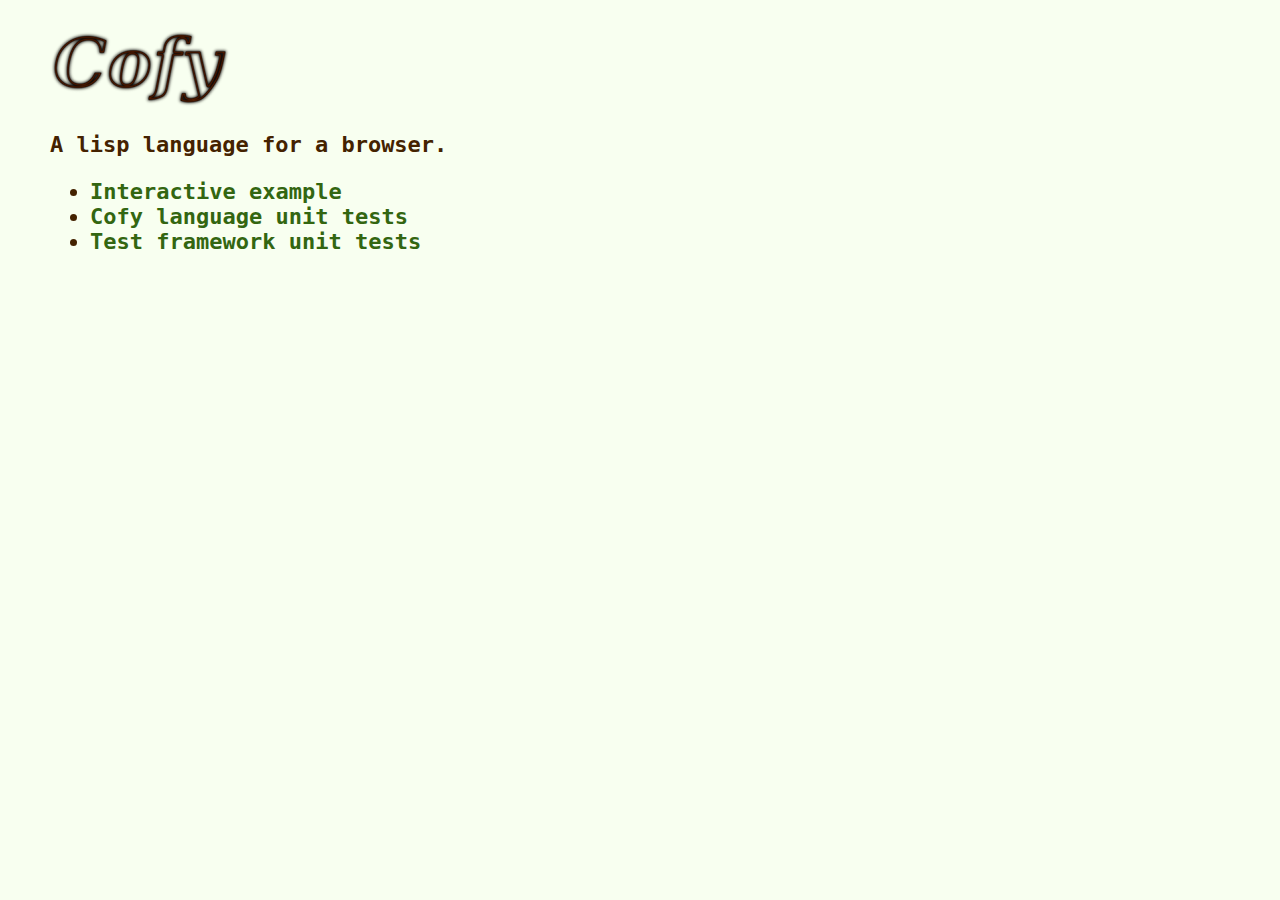
==== index.html @ 5eab6c62 "site redesign" ====
<!doctype html>
<html lang="en">
<head>
  <meta charset="UTF-8">
  <title>Cofy - A Lisp Interpreter in JavaScript</title>
  <style>
    @font-face {
      font-family: 'Anonymous Pro';
      src: url('fonts/anonymouspro.eot') format('eot');
      src: local('Anonymous Pro'), local('AnonymousPro'), url('fonts/anonymouspro.woff') format('woff');
    }
    html, body { margin: 0; padding: 0; }
    body { font: bold 22px 'Anonymous Pro', monospace; background: #F8FFF0; color: #420; padding: 30px 50px; }
    p { margin: 10px 0; }
    a { color: #361; text-decoration: none; }
    a:hover { color: #481; text-decoration: underline; }
    #logo { margin-bottom: 20px; }
  </style>
</head>
<body>
  <div id="logo"><img src="img/cofy-logo-brown.png" width=180 height=77></div>
  <p>A lisp language for a browser.</p>
  <ul>
  <li><a href="interactive.html">Interactive example</a></li>
  <li><a href="tests/test-cofy.html">Cofy language unit tests</a></li>
  <li><a href="tests/test-test.html">Test framework unit tests</a></li>
  </ul>
</body>
</html>
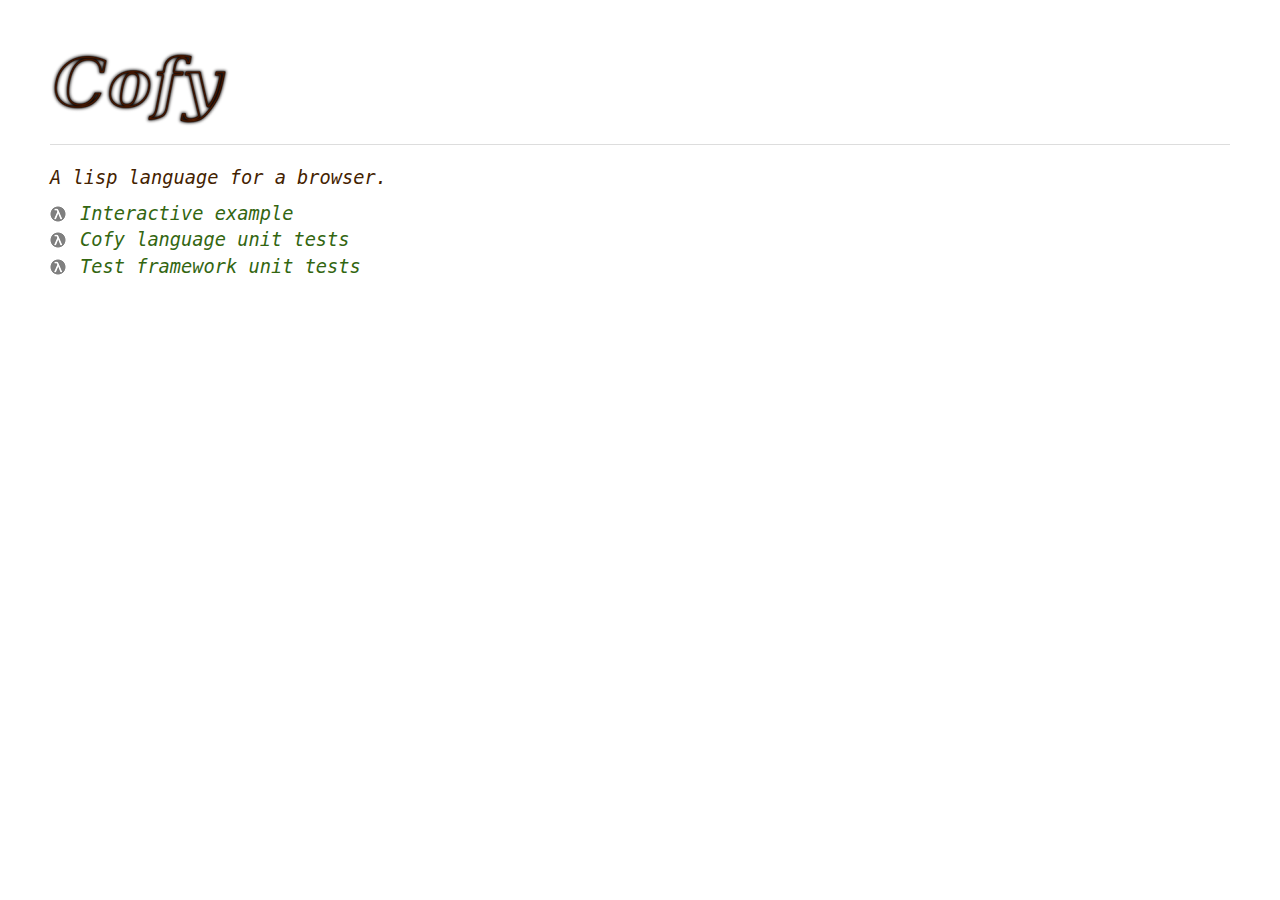
==== commit a39953ac: "site design tuning" ====
--- a/index.html
+++ b/index.html
@@ -9,21 +9,23 @@
       src: url('fonts/anonymouspro.eot') format('eot');
       src: local('Anonymous Pro'), local('AnonymousPro'), url('fonts/anonymouspro.woff') format('woff');
     }
-    html, body { margin: 0; padding: 0; }
-    body { font: bold 22px 'Anonymous Pro', monospace; background: #F8FFF0; color: #420; padding: 30px 50px; }
+    html, body, ul, li { margin: 0; padding: 0; border: 0; }
+    body { font: italic 14pt/1.4 'Anonymous Pro', monospace; background: #FFF; color: #420; padding: 50px; }
     p { margin: 10px 0; }
     a { color: #361; text-decoration: none; }
     a:hover { color: #481; text-decoration: underline; }
-    #logo { margin-bottom: 20px; }
+    #logo { margin-bottom: 20px; padding-bottom: 10px; border-bottom: 1px solid #DDD; }
+    ul { list-style: none; }
+    li { padding-left: 30px; background: url(img/lambdot.png) 0 50% no-repeat; }
   </style>
 </head>
 <body>
   <div id="logo"><img src="img/cofy-logo-brown.png" width=180 height=77></div>
   <p>A lisp language for a browser.</p>
   <ul>
-  <li><a href="interactive.html">Interactive example</a></li>
-  <li><a href="tests/test-cofy.html">Cofy language unit tests</a></li>
-  <li><a href="tests/test-test.html">Test framework unit tests</a></li>
+    <li><a href="interactive.html">Interactive example</a></li>
+    <li><a href="tests/test-cofy.html">Cofy language unit tests</a></li>
+    <li><a href="tests/test-test.html">Test framework unit tests</a></li>
   </ul>
 </body>
 </html>
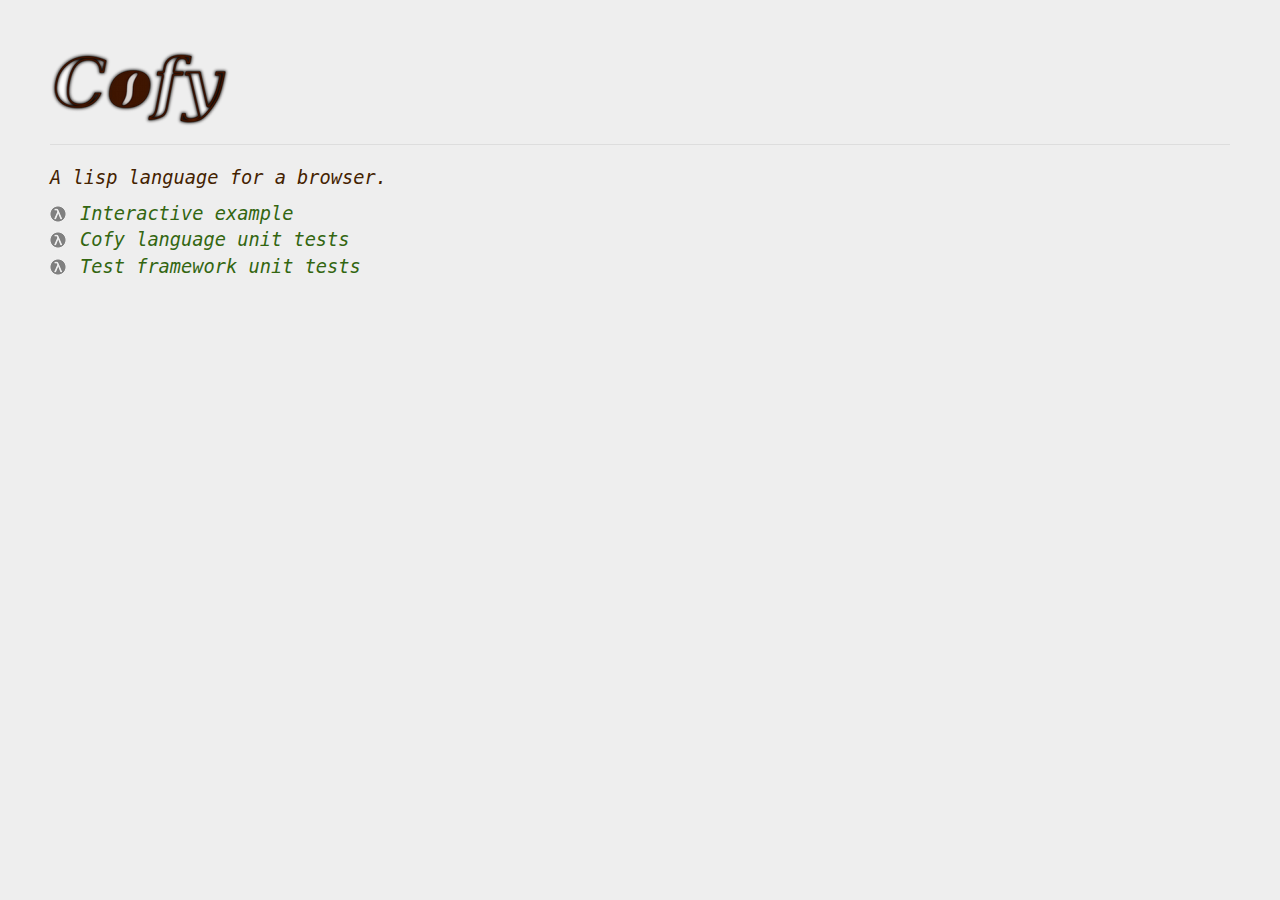
==== commit 873c5237: "updating site design" ====
--- a/index.html
+++ b/index.html
@@ -10,7 +10,7 @@
       src: local('Anonymous Pro'), local('AnonymousPro'), url('fonts/anonymouspro.woff') format('woff');
     }
     html, body, ul, li { margin: 0; padding: 0; border: 0; }
-    body { font: italic 14pt/1.4 'Anonymous Pro', monospace; background: #FFF; color: #420; padding: 50px; }
+    body { font: italic 14pt/1.4 'Anonymous Pro', monospace; background: #EEE; color: #420; padding: 50px; }
     p { margin: 10px 0; }
     a { color: #361; text-decoration: none; }
     a:hover { color: #481; text-decoration: underline; }
@@ -20,7 +20,7 @@
   </style>
 </head>
 <body>
-  <div id="logo"><img src="img/cofy-logo-brown.png" width=180 height=77></div>
+  <div id="logo"><img src="img/cofy-logo-o.png" width=180 height=77></div>
   <p>A lisp language for a browser.</p>
   <ul>
     <li><a href="interactive.html">Interactive example</a></li>
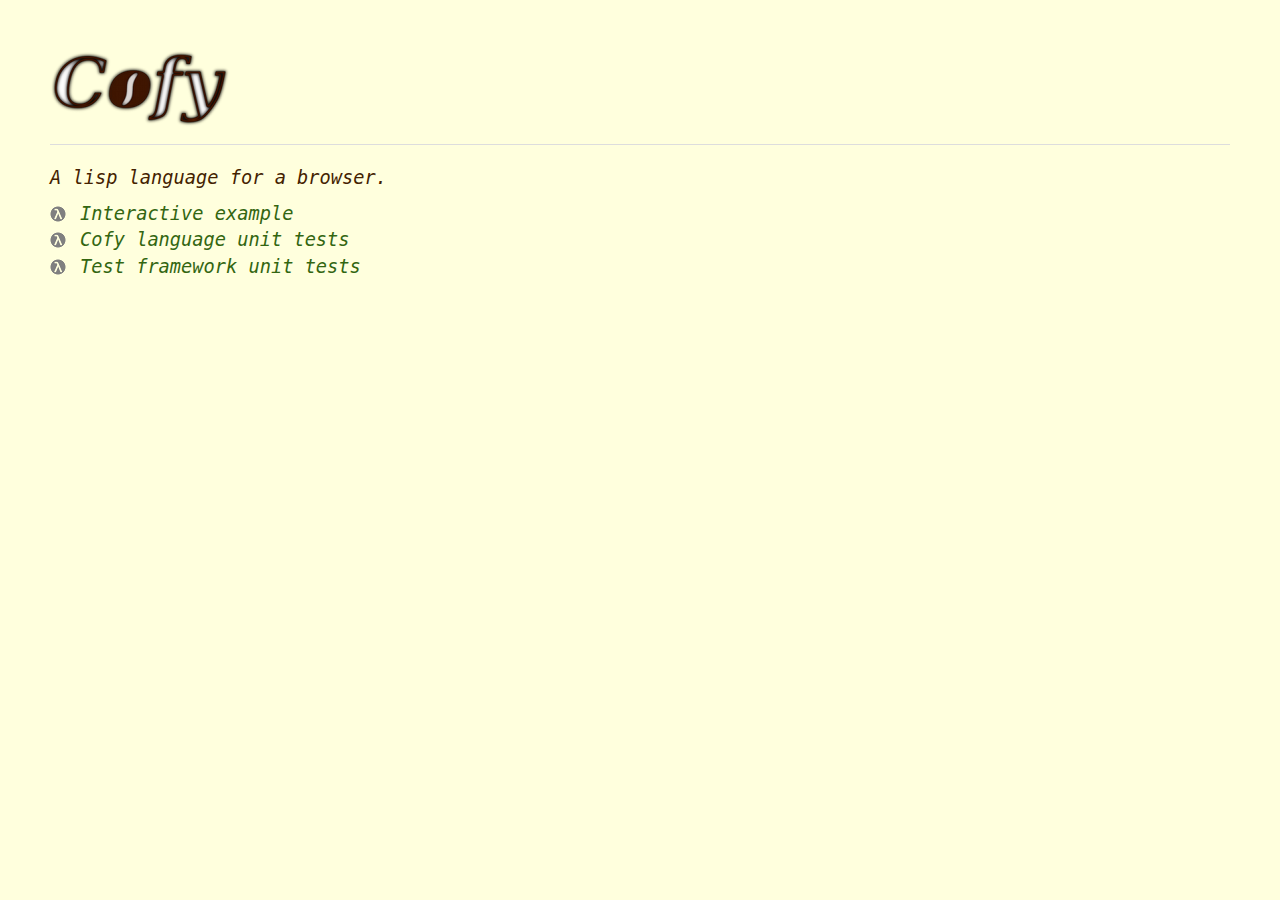
==== commit 2f56e92f: "design update" ====
--- a/index.html
+++ b/index.html
@@ -10,7 +10,7 @@
       src: local('Anonymous Pro'), local('AnonymousPro'), url('fonts/anonymouspro.woff') format('woff');
     }
     html, body, ul, li { margin: 0; padding: 0; border: 0; }
-    body { font: italic 14pt/1.4 'Anonymous Pro', monospace; background: #EEE; color: #420; padding: 50px; }
+    body { font: italic 14pt/1.4 'Anonymous Pro', monospace; background: #FFD; color: #420; padding: 50px; }
     p { margin: 10px 0; }
     a { color: #361; text-decoration: none; }
     a:hover { color: #481; text-decoration: underline; }
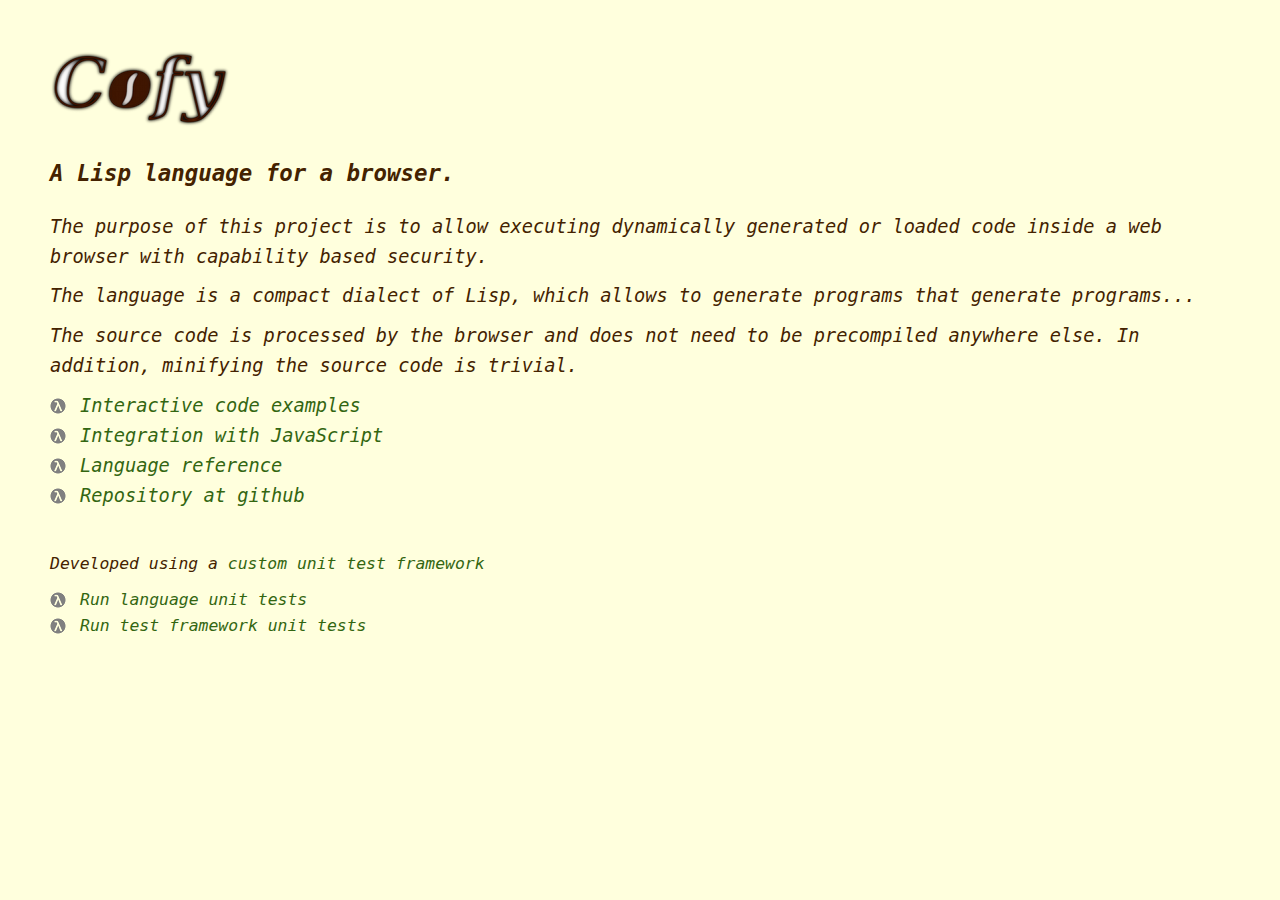
==== commit df174c8a: "grammar fixes" ====
--- a/index.html
+++ b/index.html
@@ -10,23 +10,38 @@
       src: local('Anonymous Pro'), local('AnonymousPro'), url('fonts/anonymouspro.woff') format('woff');
     }
     html, body, ul, li { margin: 0; padding: 0; border: 0; }
-    body { font: italic 14pt/1.4 'Anonymous Pro', monospace; background: #FFD; color: #420; padding: 50px; }
+    body { font: italic 14pt/1.6 'Anonymous Pro', monospace; background: #FFD; color: #420; padding: 50px; }
+    h1 { font-size: 120%; font-weight: bold; margin: 20px 0; padding: 0; }
     p { margin: 10px 0; }
     a { color: #361; text-decoration: none; }
     a:hover { color: #481; text-decoration: underline; }
-    #logo { margin-bottom: 20px; padding-bottom: 10px; border-bottom: 1px solid #DDD; }
     ul { list-style: none; }
     li { padding-left: 30px; background: url(img/lambdot.png) 0 50% no-repeat; }
+    .footnote { margin-top: 40px; font-size: 88%; }
   </style>
 </head>
 <body>
   <div id="logo"><img src="img/cofy-logo-o.png" width=180 height=77></div>
-  <p>A lisp language for a browser.</p>
+  <h1>A Lisp language for a browser.</h1>
+  <p>The purpose of this project is to allow executing dynamically generated or loaded code
+  inside a web browser with capability based security.</p>
+  <p>The language is a compact dialect of Lisp, which allows to generate programs that generate programs...</p>
+  <p>The source code is processed by the browser and does not need to be precompiled anywhere else.
+  In addition, minifying the source code is trivial.</p>
   <ul>
-    <li><a href="interactive.html">Interactive example</a></li>
-    <li><a href="tests/test-cofy.html">Cofy language unit tests</a></li>
-    <li><a href="tests/test-test.html">Test framework unit tests</a></li>
+    <li><a href="interactive.html">Interactive code examples</a></li>
+    <li><a href="integration.html">Integration with JavaScript</a></li>
+    <li><a href="language.html">Language reference</a></li>
+    <li><a href="https://github.com/josef-jelinek/cofy">Repository at github</a></li>
   </ul>
+
+  <div class="footnote">
+  <p>Developed using a <a href="https://github.com/josef-jelinek/cofy/blob/master/tools/test.js">custom unit test framework</a></p>
+  <ul>
+    <li><a href="tests/test-cofy.html">Run language unit tests</a></li>
+    <li><a href="tests/test-test.html">Run test framework unit tests</a></li>
+  </ul>
+  </div>
 </body>
 </html>
 
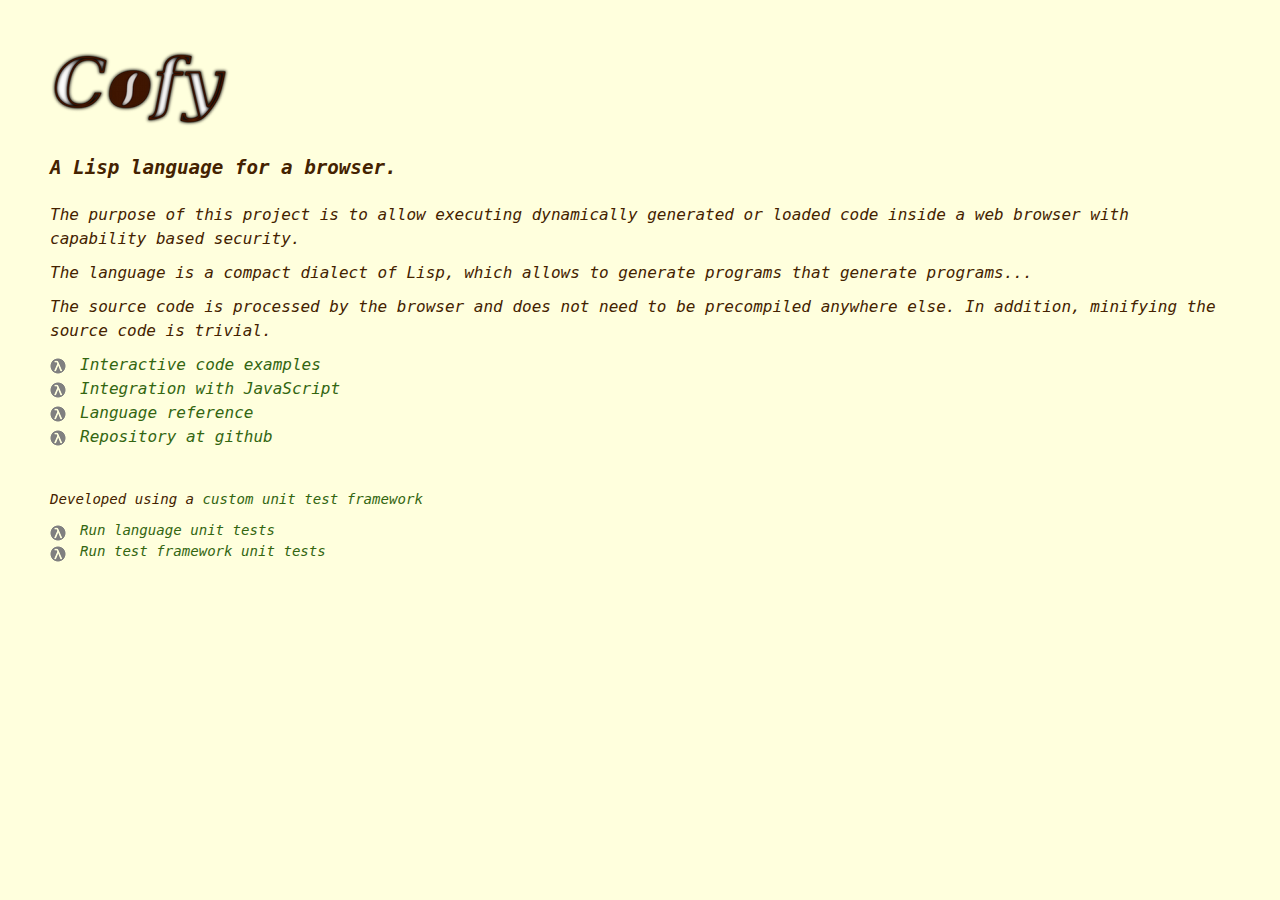
==== commit 904e0c6c: "extracting styles to a file" ====
--- a/index.html
+++ b/index.html
@@ -3,25 +3,10 @@
 <head>
   <meta charset="UTF-8">
   <title>Cofy - A Lisp Interpreter in JavaScript</title>
-  <style>
-    @font-face {
-      font-family: 'Anonymous Pro';
-      src: url('fonts/anonymouspro.eot') format('eot');
-      src: local('Anonymous Pro'), local('AnonymousPro'), url('fonts/anonymouspro.woff') format('woff');
-    }
-    html, body, ul, li { margin: 0; padding: 0; border: 0; }
-    body { font: italic 14pt/1.6 'Anonymous Pro', monospace; background: #FFD; color: #420; padding: 50px; }
-    h1 { font-size: 120%; font-weight: bold; margin: 20px 0; padding: 0; }
-    p { margin: 10px 0; }
-    a { color: #361; text-decoration: none; }
-    a:hover { color: #481; text-decoration: underline; }
-    ul { list-style: none; }
-    li { padding-left: 30px; background: url(img/lambdot.png) 0 50% no-repeat; }
-    .footnote { margin-top: 40px; font-size: 88%; }
-  </style>
+  <link rel="stylesheet" href="style.css" type="text/css">
 </head>
 <body>
-  <div id="logo"><img src="img/cofy-logo-o.png" width=180 height=77></div>
+  <div id="logo"><a href="/"><img src="img/cofy-logo-o.png" width=180 height=77></a></div>
   <h1>A Lisp language for a browser.</h1>
   <p>The purpose of this project is to allow executing dynamically generated or loaded code
   inside a web browser with capability based security.</p>
--- a/style.css
+++ b/style.css
@@ -0,0 +1,18 @@
+@font-face {
+  font-family: 'Anonymous Pro';
+  src: url('fonts/anonymouspro.eot') format('eot');
+  src: local('Anonymous Pro'), local('AnonymousPro'), url('fonts/anonymouspro.woff') format('woff');
+}
+html, body, ul, li { margin: 0; padding: 0; border: 0; }
+body { font: italic 12pt/1.5 'Anonymous Pro', monospace; background: #FFD; color: #420; padding: 50px; }
+h1 { font-size: 120%; font-weight: bold; margin: 20px 0; padding: 0; }
+p { margin: 10px 0; }
+a { color: #361; text-decoration: none; }
+a:hover { color: #481; text-decoration: underline; }
+a img { border: 0; }
+ul { list-style: none; }
+li { padding-left: 30px; background: url(img/lambdot.png) 0 5px no-repeat; }
+li em { font-style: italic; }
+.code { font-size: 90%; font-style: normal; font-weight: bold; color: #776; }
+.footnote { margin-top: 40px; font-size: 88%; }
+
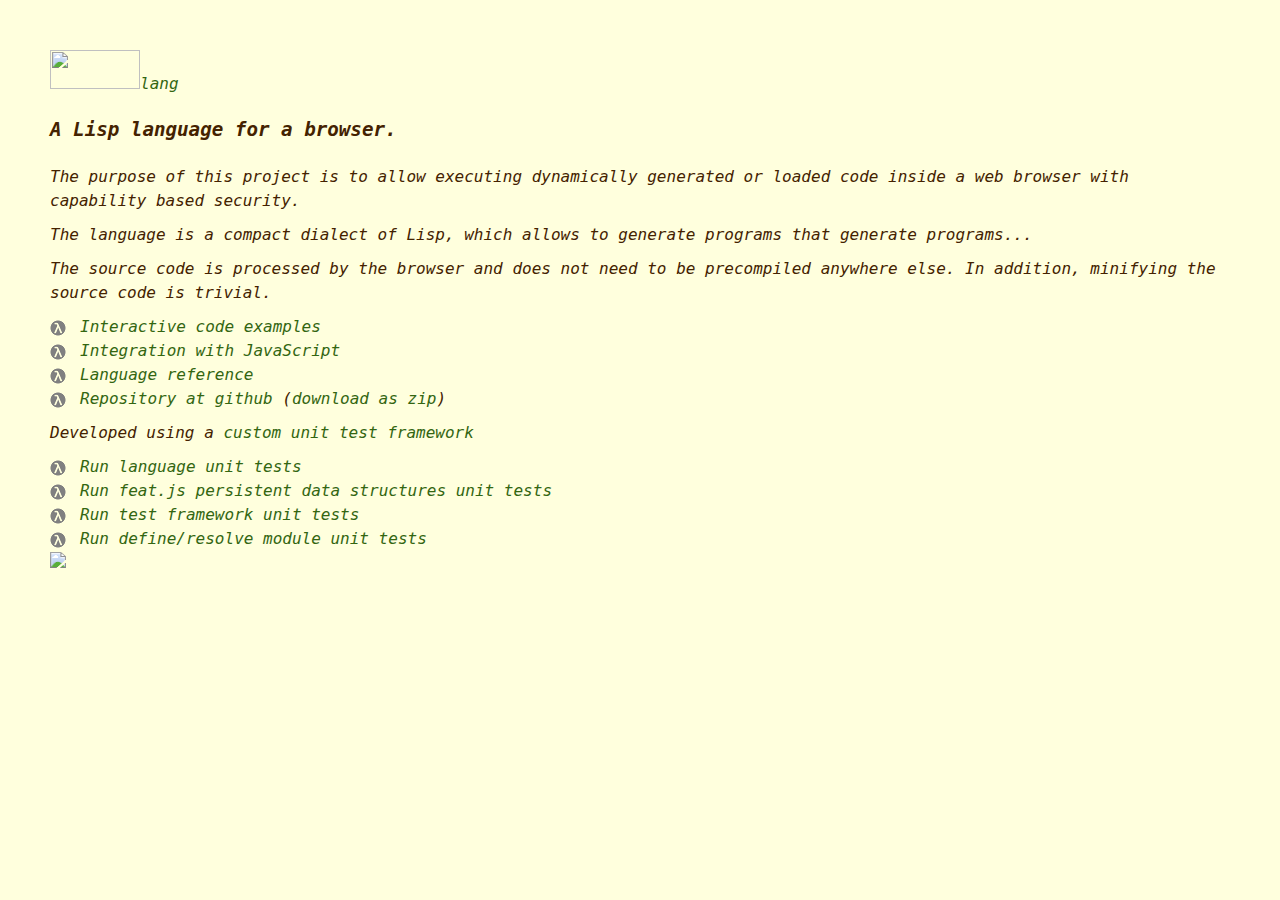
==== commit 17642314: "using more AMD-like module system" ====
--- a/index.html
+++ b/index.html
@@ -1,15 +1,17 @@
 <!doctype html>
 <html lang="en">
 <head>
-  <meta charset="UTF-8">
-  <title>Cofy - A Lisp Interpreter in JavaScript</title>
-  <link rel="stylesheet" href="style.css" type="text/css">
+<meta charset="UTF-8">
+<title>Cofy - A Lisp Interpreter in JavaScript</title>
+<link rel="stylesheet" href="style.css" type="text/css">
 </head>
 <body>
-  <div id="logo"><a href="/"><img src="img/cofy-logo-o.png" width=180 height=77></a></div>
-  <h1>A Lisp language for a browser.</h1>
-  <p>The purpose of this project is to allow executing dynamically generated or loaded code
-  inside a web browser with capability based security.</p>
+<div id="header">
+  <div id="logo"><a href="/"><img src="img/cofy-logo-brown-90x39.png" width="90" height="39">lang</a></div>
+</div>
+<h1>A Lisp language for a browser.</h1>
+<div id="body">
+  <p>The purpose of this project is to allow executing dynamically generated or loaded code inside a web browser with capability based security.</p>
   <p>The language is a compact dialect of Lisp, which allows to generate programs that generate programs...</p>
   <p>The source code is processed by the browser and does not need to be precompiled anywhere else.
   In addition, minifying the source code is trivial.</p>
@@ -17,16 +19,19 @@
     <li><a href="interactive.html">Interactive code examples</a></li>
     <li><a href="integration.html">Integration with JavaScript</a></li>
     <li><a href="language.html">Language reference</a></li>
-    <li><a href="https://github.com/josef-jelinek/cofy">Repository at github</a></li>
+    <li><a href="https://github.com/josef-jelinek/cofy">Repository at github</a> (<a href="https://github.com/josef-jelinek/cofy/zipball/master">download as zip</a>)</li>
   </ul>
+</div>
 
-  <div class="footnote">
+<div id="footer">
   <p>Developed using a <a href="https://github.com/josef-jelinek/cofy/blob/master/tools/test.js">custom unit test framework</a></p>
   <ul>
     <li><a href="tests/test-cofy.html">Run language unit tests</a></li>
+    <li><a href="tests/test-feat.html">Run <i>feat.js</i> persistent data structures unit tests</a></li>
     <li><a href="tests/test-test.html">Run test framework unit tests</a></li>
+    <li><a href="tests/test-module.html">Run define/resolve module unit tests</a></li>
   </ul>
-  </div>
+</div>
+<div id="fork"><a href="https://github.com/josef-jelinek/cofy"><img src="img/fork-me.png"></a></div>
 </body>
 </html>
-
